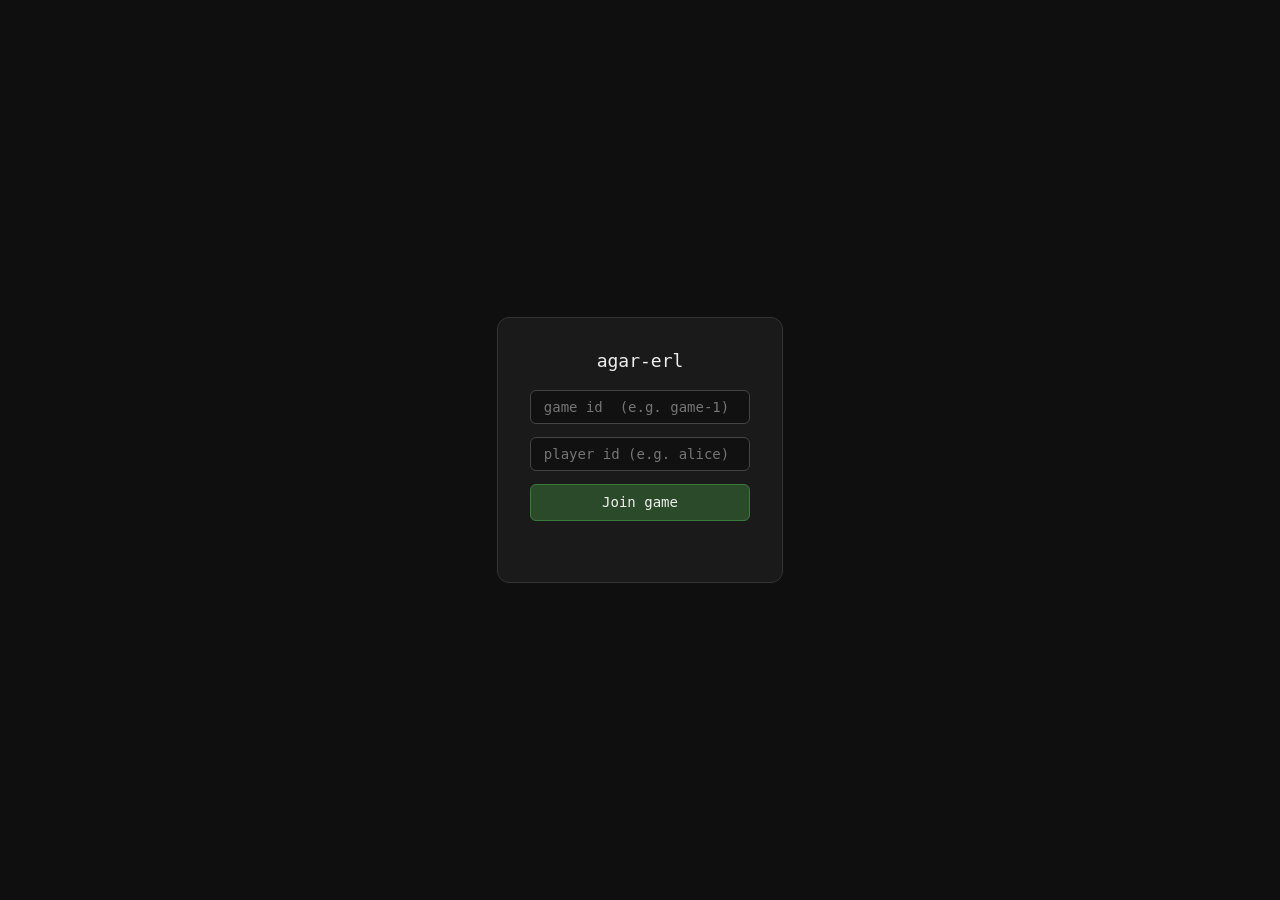
==== erl/erlang_game_server/test_agario.html @ 9a45f37e "erlang game server (first version)" ====
<!DOCTYPE html>
<html lang="en">
<head>
<meta charset="UTF-8">
<title>agar-erl</title>
<style>
  * { box-sizing: border-box; margin: 0; padding: 0; }
  body {
    font-family: monospace;
    background: #0f0f0f;
    color: #eee;
    display: flex;
    flex-direction: column;
    align-items: center;
    justify-content: center;
    min-height: 100vh;
    gap: 1rem;
  }

  /* ---- lobby ---- */
  #lobby {
    display: flex;
    flex-direction: column;
    align-items: center;
    gap: .8rem;
    padding: 2rem;
    border: 1px solid #333;
    border-radius: 12px;
    background: #1a1a1a;
  }
  #lobby h2 { font-size: 18px; font-weight: 500; margin-bottom: .4rem; }
  #lobby input {
    width: 220px; padding: .5rem .8rem;
    background: #111; border: 1px solid #444;
    border-radius: 6px; color: #eee;
    font-family: monospace; font-size: 14px;
  }
  #lobby input:focus { outline: none; border-color: #888; }
  #lobby button {
    width: 220px; padding: .6rem;
    background: #2a4a2a; border: 1px solid #3a7a3a;
    border-radius: 6px; color: #eee;
    font-family: monospace; font-size: 14px;
    cursor: pointer;
  }
  #lobby button:hover { background: #335533; }
  #lobby-error { font-size: 12px; color: #f66; min-height: 16px; }

  /* ---- game ---- */
  #game { display: none; flex-direction: column; align-items: center; gap: .5rem; }
  #hud {
    font-size: 12px; color: #888;
    display: flex; gap: 1.5rem;
  }
  #hud span { color: #ccc; }

  canvas {
    border: 1px solid #333;
    border-radius: 4px;
    cursor: none;
    display: block;
  }

  #legend {
    font-size: 11px; color: #555;
    display: flex; gap: 1rem;
  }
</style>
</head>
<body>

<!-- Lobby screen -->
<div id="lobby">
  <h2>agar-erl</h2>
  <input id="input-game"   placeholder="game id  (e.g. game-1)" />
  <input id="input-player" placeholder="player id (e.g. alice)" />
  <button id="btn-join">Join game</button>
  <div id="lobby-error"></div>
</div>

<!-- Game screen -->
<div id="game">
  <div id="hud">
    <div>game: <span id="hud-game"></span></div>
    <div>player: <span id="hud-player"></span></div>
    <div>players online: <span id="hud-count">0</span></div>
  </div>
  <canvas id="canvas"></canvas>
  <div id="legend">move your mouse to steer · your ball is highlighted</div>
</div>

<script>
  const ARENA_W  = 2000;
  const ARENA_H  = 2000;
  const SEND_HZ  = 20;   // how often to send direction to server (ms)

  const lobby      = document.getElementById('lobby');
  const gameDiv    = document.getElementById('game');
  const canvas     = document.getElementById('canvas');
  const ctx        = canvas.getContext('2d');
  const inputGame  = document.getElementById('input-game');
  const inputPlayer= document.getElementById('input-player');
  const btnJoin    = document.getElementById('btn-join');
  const lobbyError = document.getElementById('lobby-error');
  const hudGame    = document.getElementById('hud-game');
  const hudPlayer  = document.getElementById('hud-player');
  const hudCount   = document.getElementById('hud-count');

  let gameId   = '';
  let playerId = '';
  let ws       = null;
  let gameState = {};       // {playerId: {x, y, r}}
  let mouseX   = 0;
  let mouseY   = 0;
  let dirInterval = null;

  // ---- Canvas sizing ----
  // Fill the window minus some padding, keep aspect ratio of arena
  function resizeCanvas() {
    const maxW = window.innerWidth  - 40;
    const maxH = window.innerHeight - 120;
    const scale = Math.min(maxW / ARENA_W, maxH / ARENA_H);
    canvas.width  = Math.floor(ARENA_W * scale);
    canvas.height = Math.floor(ARENA_H * scale);
  }
  resizeCanvas();
  window.addEventListener('resize', () => { resizeCanvas(); render(); });

  // ---- Scale helpers ----
  function toCanvas(arenaX, arenaY) {
    return {
      cx: arenaX * canvas.width  / ARENA_W,
      cy: arenaY * canvas.height / ARENA_H
    };
  }
  function scaleR(r) {
    return r * canvas.width / ARENA_W;
  }

  // ---- Join ----
  btnJoin.addEventListener('click', () => {
    const g = inputGame.value.trim();
    const p = inputPlayer.value.trim();
    if (!g || !p) {
      lobbyError.textContent = 'fill in both fields';
      return;
    }
    gameId   = g;
    playerId = p;
    connect();
  });

  // allow Enter key in inputs
  [inputGame, inputPlayer].forEach(el => {
    el.addEventListener('keydown', e => {
      if (e.key === 'Enter') btnJoin.click();
    });
  });

  // ---- WebSocket ----
  function connect() {
    const url = `ws://localhost:49153/ws/${encodeURIComponent(gameId)}/${encodeURIComponent(playerId)}`;
    ws = new WebSocket(url);

    ws.onopen = () => {
      lobbyError.textContent = '';
      lobby.style.display  = 'none';
      gameDiv.style.display = 'flex';
      hudGame.textContent   = gameId;
      hudPlayer.textContent = playerId;
      startSendingDirection();
    };

    ws.onmessage = (e) => {
      try {
        const data = JSON.parse(e.data);
        gameState = data.players || {};
        hudCount.textContent = Object.keys(gameState).length;
        render();
      } catch(err) {
        console.error('parse error:', err, e.data);
      }
    };

    ws.onerror = () => {
      lobbyError.textContent = 'connection error — is the server running?';
      showLobby();
    };

    ws.onclose = () => {
      stopSendingDirection();
      showLobby();
    };
  }

  function showLobby() {
    gameDiv.style.display = 'none';
    lobby.style.display   = 'flex';
    gameState = {};
  }

  // ---- Mouse tracking ----
  canvas.addEventListener('mousemove', (e) => {
    const rect = canvas.getBoundingClientRect();
    mouseX = e.clientX - rect.left;
    mouseY = e.clientY - rect.top;
  });

  // ---- Direction sending ----
  // Compute direction from own ball to mouse, normalize, send to server.
  function startSendingDirection() {
    dirInterval = setInterval(() => {
      if (!ws || ws.readyState !== WebSocket.OPEN) return;

      const me = gameState[playerId];
      if (!me) return;   // not yet in state

      // own ball position in canvas coords
      const { cx, cy } = toCanvas(me.x, me.y);

      // vector from ball to mouse
      const ddx = mouseX - cx;
      const ddy = mouseY - cy;
      const len  = Math.sqrt(ddx * ddx + ddy * ddy);

      // if mouse is on top of the ball, send zero direction (stop)
      if (len < 1) {
        ws.send(JSON.stringify({dx: 0.0, dy: 0.0}));
        return;
      }

      // normalize to unit vector
      const dx = ddx / len;
      const dy = ddy / len;
      ws.send(JSON.stringify({dx, dy}));
    }, SEND_HZ);
  }

  function stopSendingDirection() {
    if (dirInterval) { clearInterval(dirInterval); dirInterval = null; }
  }

  // ---- Rendering ----
  // Palette: assign a stable color to each player name
  const colorPalette = [
    '#4fc3f7', '#81c784', '#ffb74d', '#f06292',
    '#ce93d8', '#80cbc4', '#fff176', '#ff8a65'
  ];
  const playerColors = {};
  let colorIndex = 0;

  function getColor(id) {
    if (!playerColors[id]) {
      playerColors[id] = colorPalette[colorIndex % colorPalette.length];
      colorIndex++;
    }
    return playerColors[id];
  }

  function render() {
    const W = canvas.width;
    const H = canvas.height;

    // Background
    ctx.fillStyle = '#111';
    ctx.fillRect(0, 0, W, H);

    // Grid (subtle)
    ctx.strokeStyle = '#1e1e1e';
    ctx.lineWidth = 0.5;
    const gridStep = W / 10;
    for (let x = 0; x <= W; x += gridStep) {
      ctx.beginPath(); ctx.moveTo(x, 0); ctx.lineTo(x, H); ctx.stroke();
    }
    for (let y = 0; y <= H; y += gridStep) {
      ctx.beginPath(); ctx.moveTo(0, y); ctx.lineTo(W, y); ctx.stroke();
    }

    // Draw all balls — own ball last (on top)
    const entries = Object.entries(gameState);
    const others  = entries.filter(([id]) => id !== playerId);
    const self    = entries.filter(([id]) => id === playerId);

    [...others, ...self].forEach(([id, p]) => {
      const { cx, cy } = toCanvas(p.x, p.y);
      const r = scaleR(p.r);
      const isMe = id === playerId;
      const color = getColor(id);

      // Ball fill
      ctx.beginPath();
      ctx.arc(cx, cy, r, 0, Math.PI * 2);
      ctx.fillStyle = isMe ? color : color + '99';  // own ball fully opaque
      ctx.fill();

      // Border — thicker for own ball
      ctx.strokeStyle = isMe ? '#fff' : color;
      ctx.lineWidth   = isMe ? 2 : 0.5;
      ctx.stroke();

      // Player name label
      ctx.fillStyle  = '#fff';
      ctx.font       = `${Math.max(10, r * 0.8)}px monospace`;
      ctx.textAlign  = 'center';
      ctx.textBaseline = 'middle';
      ctx.fillText(id, cx, cy);
    });
  }

  // Initial blank render
  render();
</script>
</body>
</html>
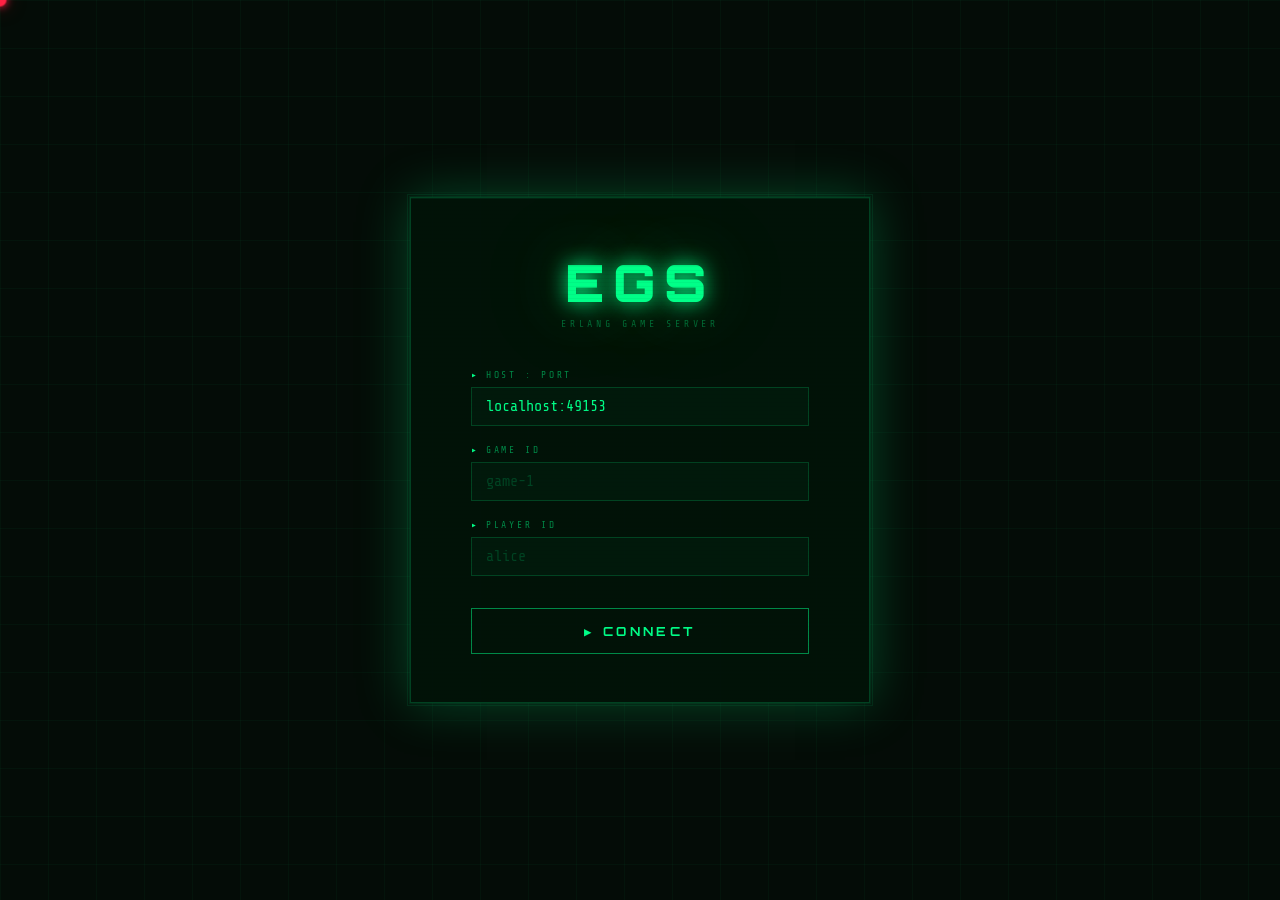
==== commit f87566b4: "ErlangGameServer main commit:  - separate registry removed, moved into mgmt  - game logic utils crea" ====
--- a/erl/erlang_game_server/test_agario.html
+++ b/erl/erlang_game_server/test_agario.html
@@ -1,314 +1,699 @@
 <!DOCTYPE html>
-<html lang="en">
+<html lang="it">
 <head>
 <meta charset="UTF-8">
-<title>agar-erl</title>
+<meta name="viewport" content="width=device-width, initial-scale=1.0">
+<title>EGS — Erlang Game Server</title>
+<link href="https://fonts.googleapis.com/css2?family=Share+Tech+Mono&family=Orbitron:wght@400;700;900&display=swap" rel="stylesheet">
 <style>
-  * { box-sizing: border-box; margin: 0; padding: 0; }
-  body {
-    font-family: monospace;
-    background: #0f0f0f;
-    color: #eee;
-    display: flex;
-    flex-direction: column;
-    align-items: center;
-    justify-content: center;
-    min-height: 100vh;
-    gap: 1rem;
-  }
-
-  /* ---- lobby ---- */
-  #lobby {
-    display: flex;
-    flex-direction: column;
-    align-items: center;
-    gap: .8rem;
-    padding: 2rem;
-    border: 1px solid #333;
-    border-radius: 12px;
-    background: #1a1a1a;
-  }
-  #lobby h2 { font-size: 18px; font-weight: 500; margin-bottom: .4rem; }
-  #lobby input {
-    width: 220px; padding: .5rem .8rem;
-    background: #111; border: 1px solid #444;
-    border-radius: 6px; color: #eee;
-    font-family: monospace; font-size: 14px;
-  }
-  #lobby input:focus { outline: none; border-color: #888; }
-  #lobby button {
-    width: 220px; padding: .6rem;
-    background: #2a4a2a; border: 1px solid #3a7a3a;
-    border-radius: 6px; color: #eee;
-    font-family: monospace; font-size: 14px;
-    cursor: pointer;
-  }
-  #lobby button:hover { background: #335533; }
-  #lobby-error { font-size: 12px; color: #f66; min-height: 16px; }
-
-  /* ---- game ---- */
-  #game { display: none; flex-direction: column; align-items: center; gap: .5rem; }
-  #hud {
-    font-size: 12px; color: #888;
-    display: flex; gap: 1.5rem;
-  }
-  #hud span { color: #ccc; }
-
-  canvas {
-    border: 1px solid #333;
-    border-radius: 4px;
-    cursor: none;
-    display: block;
-  }
-
-  #legend {
-    font-size: 11px; color: #555;
-    display: flex; gap: 1rem;
-  }
+*, *::before, *::after { box-sizing: border-box; margin: 0; padding: 0; }
+
+:root {
+  --green:      #00ff88;
+  --green-dim:  rgba(0, 255, 136, 0.55);
+  --green-glow: rgba(0, 255, 136, 0.25);
+  --red:        #ff2244;
+  --red-glow:   rgba(255, 34, 68, 0.4);
+  --bg:         #040c07;
+  --panel-bg:   rgba(2, 18, 8, 0.95);
+  --border:     rgba(0, 255, 136, 0.2);
+}
+
+html, body {
+  width: 100%; height: 100%;
+  background: var(--bg);
+  color: var(--green);
+  font-family: 'Share Tech Mono', monospace;
+  cursor: none;
+  overflow: hidden;
+  /* Global grid texture */
+  background-image:
+    linear-gradient(rgba(0,255,136,0.03) 1px, transparent 1px),
+    linear-gradient(90deg, rgba(0,255,136,0.03) 1px, transparent 1px);
+  background-size: 48px 48px;
+}
+
+/* ─── Mouse dot ──────────────────────────────────────── */
+#mouse-dot {
+  position: fixed;
+  width: 13px; height: 13px;
+  background: var(--red);
+  border-radius: 50%;
+  box-shadow: 0 0 8px var(--red), 0 0 22px var(--red-glow);
+  pointer-events: none;
+  transform: translate(-50%, -50%);
+  z-index: 9999;
+  will-change: left, top;
+}
+
+/* ─── LOGIN SCREEN ───────────────────────────────────── */
+#login-screen {
+  position: absolute; inset: 0;
+  display: flex;
+  align-items: center;
+  justify-content: center;
+}
+
+.panel {
+  position: relative;
+  border: 1px solid var(--border);
+  background: var(--panel-bg);
+  padding: 52px 60px 48px;
+  width: min(460px, 90vw);
+  box-shadow:
+    0 0 0 1px rgba(0,255,136,0.06),
+    0 0 50px var(--green-glow),
+    inset 0 1px 0 rgba(0,255,136,0.07);
+}
+
+/* Scanlines overlay */
+.panel::after {
+  content: '';
+  position: absolute; inset: 0;
+  background: repeating-linear-gradient(
+    0deg, transparent, transparent 3px,
+    rgba(0,0,0,0.04) 3px, rgba(0,0,0,0.04) 4px
+  );
+  pointer-events: none;
+}
+
+/* Corner ticks */
+.panel::before {
+  content: '';
+  position: absolute;
+  inset: -4px;
+  border: 1px solid rgba(0,255,136,0.08);
+  pointer-events: none;
+}
+
+.logo {
+  font-family: 'Orbitron', monospace;
+  font-size: 3.2rem;
+  font-weight: 900;
+  letter-spacing: 0.18em;
+  text-align: center;
+  color: var(--green);
+  text-shadow: 0 0 20px var(--green), 0 0 60px var(--green-glow), 0 0 100px var(--green-glow);
+  animation: flicker 8s infinite;
+}
+
+@keyframes flicker {
+  0%, 95%, 97%, 99%, 100% { opacity: 1; }
+  96%, 98% { opacity: 0.85; }
+}
+
+.subtitle {
+  text-align: center;
+  font-size: 0.62rem;
+  letter-spacing: 0.38em;
+  color: rgba(0,255,136,0.35);
+  text-transform: uppercase;
+  margin-top: 4px;
+  margin-bottom: 40px;
+}
+
+.field + .field { margin-top: 18px; }
+
+.field-label {
+  display: block;
+  font-size: 0.6rem;
+  letter-spacing: 0.3em;
+  color: rgba(0,255,136,0.5);
+  text-transform: uppercase;
+  margin-bottom: 7px;
+}
+
+.field-label .marker { color: var(--green); margin-right: 6px; }
+
+.field-input {
+  width: 100%;
+  background: rgba(0,255,136,0.03);
+  border: 1px solid rgba(0,255,136,0.18);
+  color: var(--green);
+  font-family: 'Share Tech Mono', monospace;
+  font-size: 0.95rem;
+  padding: 10px 14px;
+  outline: none;
+  transition: border-color 0.15s, box-shadow 0.15s, background 0.15s;
+  caret-color: var(--green);
+}
+
+.field-input:focus {
+  border-color: rgba(0,255,136,0.55);
+  background: rgba(0,255,136,0.06);
+  box-shadow: 0 0 14px var(--green-glow);
+}
+
+.field-input::placeholder { color: rgba(0,255,136,0.18); }
+
+.connect-btn {
+  display: block;
+  width: 100%;
+  margin-top: 32px;
+  padding: 14px 20px;
+  background: transparent;
+  border: 1px solid rgba(0,255,136,0.5);
+  color: var(--green);
+  font-family: 'Orbitron', monospace;
+  font-size: 0.78rem;
+  font-weight: 700;
+  letter-spacing: 0.28em;
+  text-transform: uppercase;
+  cursor: none;
+  transition: background 0.15s, box-shadow 0.15s, border-color 0.15s;
+  position: relative;
+  overflow: hidden;
+}
+
+.connect-btn::before {
+  content: '';
+  position: absolute; inset: 0;
+  background: linear-gradient(90deg, transparent, rgba(0,255,136,0.06), transparent);
+  transform: translateX(-100%);
+  transition: transform 0.4s;
+}
+
+.connect-btn:hover::before { transform: translateX(100%); }
+
+.connect-btn:hover {
+  background: rgba(0,255,136,0.1);
+  border-color: var(--green);
+  box-shadow: 0 0 24px var(--green-glow);
+}
+
+.connect-btn:disabled {
+  opacity: 0.5;
+  pointer-events: none;
+}
+
+.error-box {
+  margin-top: 16px;
+  padding: 10px 14px;
+  border: 1px solid rgba(255,34,68,0.35);
+  background: rgba(255,34,68,0.06);
+  color: #ff4466;
+  font-size: 0.77rem;
+  letter-spacing: 0.04em;
+  line-height: 1.5;
+  display: none;
+}
+
+.error-box.visible {
+  display: block;
+  animation: slideIn 0.25s ease;
+}
+
+@keyframes slideIn {
+  from { opacity: 0; transform: translateY(-6px); }
+  to   { opacity: 1; transform: translateY(0); }
+}
+
+/* ─── GAME SCREEN ────────────────────────────────────── */
+#game-screen {
+  position: absolute; inset: 0;
+  display: none;
+  flex-direction: column;
+  align-items: center;
+  justify-content: center;
+  gap: 10px;
+}
+
+#game-screen.active { display: flex; }
+
+.hud {
+  display: flex;
+  align-items: center;
+  justify-content: space-between;
+  width: 100%;
+  padding: 0 14px;
+}
+
+.hud-info {
+  font-size: 0.65rem;
+  letter-spacing: 0.18em;
+  color: rgba(0,255,136,0.45);
+  line-height: 1.8;
+}
+
+.hud-info b { color: var(--green); font-weight: normal; }
+
+.hud-players {
+  font-size: 0.65rem;
+  letter-spacing: 0.12em;
+  color: rgba(0,255,136,0.35);
+}
+
+.hud-players b { color: var(--green); }
+
+.quit-btn {
+  padding: 7px 22px;
+  background: transparent;
+  border: 1px solid rgba(255,34,68,0.4);
+  color: #ff4466;
+  font-family: 'Orbitron', monospace;
+  font-size: 0.65rem;
+  font-weight: 700;
+  letter-spacing: 0.22em;
+  text-transform: uppercase;
+  cursor: none;
+  transition: background 0.15s, box-shadow 0.15s;
+}
+
+.quit-btn:hover {
+  background: rgba(255,34,68,0.1);
+  box-shadow: 0 0 16px var(--red-glow);
+}
+
+#arena-canvas {
+  border: 1px solid rgba(0,255,136,0.18);
+  box-shadow:
+    0 0 0 1px rgba(0,255,136,0.05),
+    0 0 40px var(--green-glow),
+    0 0 100px rgba(0,255,136,0.06);
+  display: block;
+  /* canvas is below the mouse dot */
+}
 </style>
 </head>
 <body>
 
-<!-- Lobby screen -->
-<div id="lobby">
-  <h2>agar-erl</h2>
-  <input id="input-game"   placeholder="game id  (e.g. game-1)" />
-  <input id="input-player" placeholder="player id (e.g. alice)" />
-  <button id="btn-join">Join game</button>
-  <div id="lobby-error"></div>
+<!-- Always-visible mouse dot -->
+<div id="mouse-dot"></div>
+
+<!-- ═══ LOGIN SCREEN ════════════════════════════════════ -->
+<div id="login-screen">
+  <div class="panel">
+    <div class="logo">EGS</div>
+    <div class="subtitle">Erlang Game Server</div>
+
+    <div class="field">
+      <label class="field-label" for="inp-host"><span class="marker">▸</span>Host : Port</label>
+      <input class="field-input" id="inp-host" type="text"
+             value="localhost:49153" autocomplete="off" spellcheck="false">
+    </div>
+    <div class="field">
+      <label class="field-label" for="inp-game"><span class="marker">▸</span>Game ID</label>
+      <input class="field-input" id="inp-game" type="text"
+             placeholder="game-1" autocomplete="off" spellcheck="false">
+    </div>
+    <div class="field">
+      <label class="field-label" for="inp-player"><span class="marker">▸</span>Player ID</label>
+      <input class="field-input" id="inp-player" type="text"
+             placeholder="alice" autocomplete="off" spellcheck="false">
+    </div>
+
+    <button class="connect-btn" id="connect-btn">▶ Connect</button>
+    <div class="error-box" id="error-box"></div>
+  </div>
 </div>
 
-<!-- Game screen -->
-<div id="game">
-  <div id="hud">
-    <div>game: <span id="hud-game"></span></div>
-    <div>player: <span id="hud-player"></span></div>
-    <div>players online: <span id="hud-count">0</span></div>
+<!-- ═══ GAME SCREEN ═════════════════════════════════════ -->
+<div id="game-screen" id="game-screen">
+  <div class="hud" id="hud">
+    <div class="hud-info">
+      GAME <b id="hud-game">—</b> &nbsp;·&nbsp; PLAYER <b id="hud-player">—</b>
+    </div>
+    <div class="hud-players">PLAYERS: <b id="hud-count">0</b></div>
+    <button class="quit-btn" id="quit-btn">✕ Quit</button>
   </div>
-  <canvas id="canvas"></canvas>
-  <div id="legend">move your mouse to steer · your ball is highlighted</div>
+  <canvas id="arena-canvas"></canvas>
 </div>
 
 <script>
-  const ARENA_W  = 2000;
-  const ARENA_H  = 2000;
-  const SEND_HZ  = 20;   // how often to send direction to server (ms)
-
-  const lobby      = document.getElementById('lobby');
-  const gameDiv    = document.getElementById('game');
-  const canvas     = document.getElementById('canvas');
-  const ctx        = canvas.getContext('2d');
-  const inputGame  = document.getElementById('input-game');
-  const inputPlayer= document.getElementById('input-player');
-  const btnJoin    = document.getElementById('btn-join');
-  const lobbyError = document.getElementById('lobby-error');
-  const hudGame    = document.getElementById('hud-game');
-  const hudPlayer  = document.getElementById('hud-player');
-  const hudCount   = document.getElementById('hud-count');
-
-  let gameId   = '';
-  let playerId = '';
-  let ws       = null;
-  let gameState = {};       // {playerId: {x, y, r}}
-  let mouseX   = 0;
-  let mouseY   = 0;
-  let dirInterval = null;
-
-  // ---- Canvas sizing ----
-  // Fill the window minus some padding, keep aspect ratio of arena
-  function resizeCanvas() {
-    const maxW = window.innerWidth  - 40;
-    const maxH = window.innerHeight - 120;
-    const scale = Math.min(maxW / ARENA_W, maxH / ARENA_H);
-    canvas.width  = Math.floor(ARENA_W * scale);
-    canvas.height = Math.floor(ARENA_H * scale);
-  }
+"use strict";
+
+// ──────────────────────────────────────────────────────────
+// CONSTANTS
+// ──────────────────────────────────────────────────────────
+const ARENA_W = 2000;
+const ARENA_H = 2000;
+
+// ──────────────────────────────────────────────────────────
+// STATE
+// ──────────────────────────────────────────────────────────
+let ws           = null;
+let myGameId     = '';
+let myPlayerId   = '';
+let latestBalls  = [];        // last parsed balls from server
+let mouseX       = 0;         // viewport coords
+let mouseY       = 0;
+let everConnected = false;    // received at least one WS message
+let sendTimer    = null;
+let rafId        = null;
+
+// ──────────────────────────────────────────────────────────
+// DOM REFS
+// ──────────────────────────────────────────────────────────
+const $mouseDot    = document.getElementById('mouse-dot');
+const $loginScreen = document.getElementById('login-screen');
+const $gameScreen  = document.getElementById('game-screen');
+const $canvas      = document.getElementById('arena-canvas');
+const ctx          = $canvas.getContext('2d');
+const $errorBox    = document.getElementById('error-box');
+const $connectBtn  = document.getElementById('connect-btn');
+const $quitBtn     = document.getElementById('quit-btn');
+const $hudGame     = document.getElementById('hud-game');
+const $hudPlayer   = document.getElementById('hud-player');
+const $hudCount    = document.getElementById('hud-count');
+
+// ──────────────────────────────────────────────────────────
+// MOUSE TRACKING
+// ──────────────────────────────────────────────────────────
+document.addEventListener('mousemove', e => {
+  mouseX = e.clientX;
+  mouseY = e.clientY;
+  $mouseDot.style.left = mouseX + 'px';
+  $mouseDot.style.top  = mouseY + 'px';
+});
+
+// ──────────────────────────────────────────────────────────
+// CANVAS SIZING  (square, fits viewport)
+// ──────────────────────────────────────────────────────────
+function resizeCanvas() {
+  const hudH = document.getElementById('hud').offsetHeight + 10 + 20; // gap + bottom margin
+  const avW  = window.innerWidth  - 28;
+  const avH  = window.innerHeight - hudH - 28;
+  const side = Math.floor(Math.min(avW, avH));
+  $canvas.width  = side;
+  $canvas.height = side;
+}
+
+window.addEventListener('resize', resizeCanvas);
+
+// ──────────────────────────────────────────────────────────
+// COORDINATE HELPERS
+// ──────────────────────────────────────────────────────────
+// Arena units → canvas pixels
+function a2c(ax, ay) {
+  return [
+    (ax / ARENA_W) * $canvas.width,
+    (ay / ARENA_H) * $canvas.height,
+  ];
+}
+
+// Mouse viewport coords → arena units
+function mouseToArena() {
+  const r = $canvas.getBoundingClientRect();
+  return [
+    ((mouseX - r.left) / $canvas.width)  * ARENA_W,
+    ((mouseY - r.top)  / $canvas.height) * ARENA_H,
+  ];
+}
+
+// Is mouse inside canvas bounding rect?
+function mouseInCanvas() {
+  const r = $canvas.getBoundingClientRect();
+  return mouseX >= r.left && mouseX <= r.right &&
+         mouseY >= r.top  && mouseY <= r.bottom;
+}
+
+// ──────────────────────────────────────────────────────────
+// DIRECTION COMPUTATION
+// ──────────────────────────────────────────────────────────
+function computeDir() {
+  const me = latestBalls.find(b => b.id === myPlayerId);
+  if (!me) return [0, 0];
+
+  const [mx, my] = mouseToArena();
+  const vx = mx - me.x;
+  const vy = my - me.y;
+  const len = Math.hypot(vx, vy);
+  if (len < 0.5) return [0, 0];
+  return [vx / len, vy / len];
+}
+
+// ──────────────────────────────────────────────────────────
+// WS SEND
+// ──────────────────────────────────────────────────────────
+function sendDir() {
+  if (!ws || ws.readyState !== WebSocket.OPEN) return;
+  const [dx, dy] = computeDir();
+  ws.send(`{"dx":${dx.toFixed(4)},"dy":${dy.toFixed(4)}}`);
+}
+
+// ──────────────────────────────────────────────────────────
+// RENDERING
+// ──────────────────────────────────────────────────────────
+
+// Deterministic hue from an ID string
+function idToHue(id) {
+  let h = 5381;
+  for (let i = 0; i < id.length; i++) h = ((h * 33) ^ id.charCodeAt(i)) >>> 0;
+  return h % 360;
+}
+
+// Pre-built color palette per player (cached)
+const colorCache = new Map();
+function getColor(id) {
+  if (!colorCache.has(id)) {
+    const hue = idToHue(id);
+    colorCache.set(id, {
+      fill:  `hsl(${hue},90%,58%)`,
+      fill2: `hsl(${hue},70%,32%)`,
+      glow:  `hsla(${hue},100%,60%,0.18)`,
+      ring:  `hsla(${hue},100%,70%,0.65)`,
+      label: `hsl(${hue},100%,82%)`,
+    });
+  }
+  return colorCache.get(id);
+}
+
+function renderFrame() {
+  const W = $canvas.width, H = $canvas.height;
+  if (!W || !H) { rafId = requestAnimationFrame(renderFrame); return; }
+
+  const scale = W / ARENA_W;
+
+  // ── Background
+  ctx.fillStyle = '#020d04';
+  ctx.fillRect(0, 0, W, H);
+
+  // ── Arena grid
+  ctx.strokeStyle = 'rgba(0,255,136,0.05)';
+  ctx.lineWidth = 1;
+  const GRID = 10;
+  const gs = W / GRID;
+  for (let i = 0; i <= GRID; i++) {
+    const p = Math.round(i * gs) + 0.5;
+    ctx.beginPath(); ctx.moveTo(p, 0); ctx.lineTo(p, H); ctx.stroke();
+    ctx.beginPath(); ctx.moveTo(0, p); ctx.lineTo(W, p); ctx.stroke();
+  }
+
+  // ── Arena border
+  ctx.strokeStyle = 'rgba(0,255,136,0.28)';
+  ctx.lineWidth = 1.5;
+  ctx.strokeRect(1, 1, W - 2, H - 2);
+
+  // ── Find my ball (for direction line)
+  const myBall = latestBalls.find(b => b.id === myPlayerId);
+
+  // ── Direction line (mouse → my ball) – only if mouse is inside canvas
+  if (myBall && mouseInCanvas()) {
+    const [bx, by] = a2c(myBall.x, myBall.y);
+    const r = $canvas.getBoundingClientRect();
+    const mx = mouseX - r.left;
+    const my = mouseY - r.top;
+    ctx.beginPath();
+    ctx.moveTo(bx, by);
+    ctx.lineTo(mx, my);
+    ctx.strokeStyle = 'rgba(255,34,68,0.18)';
+    ctx.lineWidth = 1;
+    ctx.setLineDash([4, 7]);
+    ctx.stroke();
+    ctx.setLineDash([]);
+  }
+
+  // ── Balls
+  for (const ball of latestBalls) {
+    const [cx, cy] = a2c(ball.x, ball.y);
+    const r  = (ball.r || 20) * scale;
+    const isMe = ball.id === myPlayerId;
+    const col = getColor(ball.id);
+
+    // Outer glow halo
+    const grd = ctx.createRadialGradient(cx, cy, r * 0.4, cx, cy, r * 2.8);
+    grd.addColorStop(0, col.glow);
+    grd.addColorStop(1, 'transparent');
+    ctx.beginPath(); ctx.arc(cx, cy, r * 2.8, 0, Math.PI * 2);
+    ctx.fillStyle = grd; ctx.fill();
+
+    // Body gradient
+    const bg = ctx.createRadialGradient(cx - r*0.3, cy - r*0.35, r*0.05, cx, cy, r);
+    bg.addColorStop(0, col.fill);
+    bg.addColorStop(1, col.fill2);
+    ctx.beginPath(); ctx.arc(cx, cy, r, 0, Math.PI * 2);
+    ctx.fillStyle = bg;
+    ctx.fill();
+
+    // Specular highlight
+    ctx.beginPath(); ctx.arc(cx - r*0.28, cy - r*0.3, r*0.22, 0, Math.PI * 2);
+    ctx.fillStyle = 'rgba(255,255,255,0.22)';
+    ctx.fill();
+
+    // Own-player ring
+    if (isMe) {
+      ctx.beginPath(); ctx.arc(cx, cy, r + 4, 0, Math.PI * 2);
+      ctx.strokeStyle = col.ring;
+      ctx.lineWidth = 2;
+      ctx.stroke();
+      // Second pulsing ring (CSS can't do this on canvas, use a simple alpha trick)
+      ctx.beginPath(); ctx.arc(cx, cy, r + 9, 0, Math.PI * 2);
+      ctx.strokeStyle = col.ring.replace('0.65', '0.2');
+      ctx.lineWidth = 1;
+      ctx.stroke();
+    }
+
+    // Label inside ball
+    const fontSize = Math.max(9, Math.min(r * 0.85, 18));
+    ctx.font = `bold ${fontSize}px "Share Tech Mono", monospace`;
+    ctx.textAlign = 'center';
+    ctx.textBaseline = 'middle';
+    ctx.fillStyle = isMe ? '#fff' : 'rgba(255,255,255,0.82)';
+    ctx.fillText(ball.id.length > 7 ? ball.id.slice(0, 6) + '…' : ball.id, cx, cy);
+
+    // "YOU" tag above for own player
+    if (isMe) {
+      const tagSize = Math.max(8, r * 0.55);
+      ctx.font = `${tagSize}px "Share Tech Mono", monospace`;
+      ctx.fillStyle = col.label;
+      ctx.fillText('YOU', cx, cy - r - tagSize - 2);
+    }
+  }
+
+  // ── Mouse on canvas: draw red dot on top of everything
+  if (mouseInCanvas()) {
+    const r = $canvas.getBoundingClientRect();
+    const mx = mouseX - r.left;
+    const my = mouseY - r.top;
+    // Outer glow
+    const mg = ctx.createRadialGradient(mx, my, 0, mx, my, 18);
+    mg.addColorStop(0, 'rgba(255,34,68,0.3)');
+    mg.addColorStop(1, 'transparent');
+    ctx.beginPath(); ctx.arc(mx, my, 18, 0, Math.PI * 2);
+    ctx.fillStyle = mg; ctx.fill();
+    // Dot
+    ctx.beginPath(); ctx.arc(mx, my, 6, 0, Math.PI * 2);
+    ctx.fillStyle = '#ff2244'; ctx.fill();
+  }
+
+  $hudCount.textContent = latestBalls.length;
+  rafId = requestAnimationFrame(renderFrame);
+}
+
+// ──────────────────────────────────────────────────────────
+// SCREEN TRANSITIONS
+// ──────────────────────────────────────────────────────────
+function showError(msg) {
+  $errorBox.textContent = '> ' + msg;
+  $errorBox.classList.add('visible');
+  $connectBtn.disabled  = false;
+  $connectBtn.textContent = '▶ Connect';
+}
+
+function enterGame() {
+  everConnected = true;
+  $hudGame.textContent   = myGameId;
+  $hudPlayer.textContent = myPlayerId;
+  $errorBox.classList.remove('visible');
+  $loginScreen.style.display = 'none';
+  $gameScreen.classList.add('active');
   resizeCanvas();
-  window.addEventListener('resize', () => { resizeCanvas(); render(); });
-
-  // ---- Scale helpers ----
-  function toCanvas(arenaX, arenaY) {
-    return {
-      cx: arenaX * canvas.width  / ARENA_W,
-      cy: arenaY * canvas.height / ARENA_H
-    };
-  }
-  function scaleR(r) {
-    return r * canvas.width / ARENA_W;
-  }
-
-  // ---- Join ----
-  btnJoin.addEventListener('click', () => {
-    const g = inputGame.value.trim();
-    const p = inputPlayer.value.trim();
-    if (!g || !p) {
-      lobbyError.textContent = 'fill in both fields';
-      return;
+  rafId = requestAnimationFrame(renderFrame);
+  sendTimer = setInterval(sendDir, 20);
+}
+
+function leaveGame(errMsg) {
+  cancelAnimationFrame(rafId);
+  clearInterval(sendTimer);
+  everConnected = false;
+  latestBalls   = [];
+  $gameScreen.classList.remove('active');
+  $loginScreen.style.display = 'flex';
+  $connectBtn.disabled = false;
+  $connectBtn.textContent = '▶ Connect';
+  if (errMsg) showError(errMsg);
+  else $errorBox.classList.remove('visible');
+}
+
+// ──────────────────────────────────────────────────────────
+// WEBSOCKET CONNECT
+// ──────────────────────────────────────────────────────────
+function connect() {
+  const host   = document.getElementById('inp-host').value.trim();
+  const gameId = document.getElementById('inp-game').value.trim();
+  const playId = document.getElementById('inp-player').value.trim();
+
+  if (!host || !gameId || !playId) {
+    showError('ERROR: tutti i campi sono obbligatori');
+    return;
+  }
+
+  $errorBox.classList.remove('visible');
+  $connectBtn.disabled = true;
+  $connectBtn.textContent = '… Connecting';
+
+  myGameId   = gameId;
+  myPlayerId = playId;
+  everConnected = false;
+
+  const url = `ws://${host}/ws/${encodeURIComponent(gameId)}/${encodeURIComponent(playId)}`;
+
+  try {
+    ws = new WebSocket(url);
+  } catch (e) {
+    showError(`ERROR: indirizzo non valido — ${e.message}`);
+    return;
+  }
+
+  // onopen: don't switch screens yet, wait for first message
+  ws.onopen = () => { /* waiting… */ };
+
+  ws.onmessage = e => {
+    let data;
+    try { data = JSON.parse(e.data); } catch (_) { return; }
+    if (Array.isArray(data.balls)) latestBalls = data.balls;
+
+    if (!everConnected) enterGame();
+  };
+
+  ws.onclose = e => {
+    if (!everConnected) {
+      // Never received a frame — connection failed
+      if (e.code === 1008) {
+        showError(`ERROR: game "${myGameId}" non trovato sul server`);
+      } else if (e.code === 1006) {
+        showError(`ERROR: impossibile connettersi a ${host}`);
+      } else {
+        showError(`ERROR: connessione rifiutata (code ${e.code})`);
+      }
+    } else {
+      // Was playing, got disconnected
+      leaveGame(`DISCONNECTED: codice ${e.code}`);
     }
-    gameId   = g;
-    playerId = p;
-    connect();
-  });
-
-  // allow Enter key in inputs
-  [inputGame, inputPlayer].forEach(el => {
-    el.addEventListener('keydown', e => {
-      if (e.key === 'Enter') btnJoin.click();
-    });
-  });
-
-  // ---- WebSocket ----
-  function connect() {
-    const url = `ws://localhost:49153/ws/${encodeURIComponent(gameId)}/${encodeURIComponent(playerId)}`;
-    ws = new WebSocket(url);
-
-    ws.onopen = () => {
-      lobbyError.textContent = '';
-      lobby.style.display  = 'none';
-      gameDiv.style.display = 'flex';
-      hudGame.textContent   = gameId;
-      hudPlayer.textContent = playerId;
-      startSendingDirection();
-    };
-
-    ws.onmessage = (e) => {
-      try {
-        const data = JSON.parse(e.data);
-        gameState = data.players || {};
-        hudCount.textContent = Object.keys(gameState).length;
-        render();
-      } catch(err) {
-        console.error('parse error:', err, e.data);
-      }
-    };
-
-    ws.onerror = () => {
-      lobbyError.textContent = 'connection error — is the server running?';
-      showLobby();
-    };
-
-    ws.onclose = () => {
-      stopSendingDirection();
-      showLobby();
-    };
-  }
-
-  function showLobby() {
-    gameDiv.style.display = 'none';
-    lobby.style.display   = 'flex';
-    gameState = {};
-  }
-
-  // ---- Mouse tracking ----
-  canvas.addEventListener('mousemove', (e) => {
-    const rect = canvas.getBoundingClientRect();
-    mouseX = e.clientX - rect.left;
-    mouseY = e.clientY - rect.top;
-  });
-
-  // ---- Direction sending ----
-  // Compute direction from own ball to mouse, normalize, send to server.
-  function startSendingDirection() {
-    dirInterval = setInterval(() => {
-      if (!ws || ws.readyState !== WebSocket.OPEN) return;
-
-      const me = gameState[playerId];
-      if (!me) return;   // not yet in state
-
-      // own ball position in canvas coords
-      const { cx, cy } = toCanvas(me.x, me.y);
-
-      // vector from ball to mouse
-      const ddx = mouseX - cx;
-      const ddy = mouseY - cy;
-      const len  = Math.sqrt(ddx * ddx + ddy * ddy);
-
-      // if mouse is on top of the ball, send zero direction (stop)
-      if (len < 1) {
-        ws.send(JSON.stringify({dx: 0.0, dy: 0.0}));
-        return;
-      }
-
-      // normalize to unit vector
-      const dx = ddx / len;
-      const dy = ddy / len;
-      ws.send(JSON.stringify({dx, dy}));
-    }, SEND_HZ);
-  }
-
-  function stopSendingDirection() {
-    if (dirInterval) { clearInterval(dirInterval); dirInterval = null; }
-  }
-
-  // ---- Rendering ----
-  // Palette: assign a stable color to each player name
-  const colorPalette = [
-    '#4fc3f7', '#81c784', '#ffb74d', '#f06292',
-    '#ce93d8', '#80cbc4', '#fff176', '#ff8a65'
-  ];
-  const playerColors = {};
-  let colorIndex = 0;
-
-  function getColor(id) {
-    if (!playerColors[id]) {
-      playerColors[id] = colorPalette[colorIndex % colorPalette.length];
-      colorIndex++;
-    }
-    return playerColors[id];
-  }
-
-  function render() {
-    const W = canvas.width;
-    const H = canvas.height;
-
-    // Background
-    ctx.fillStyle = '#111';
-    ctx.fillRect(0, 0, W, H);
-
-    // Grid (subtle)
-    ctx.strokeStyle = '#1e1e1e';
-    ctx.lineWidth = 0.5;
-    const gridStep = W / 10;
-    for (let x = 0; x <= W; x += gridStep) {
-      ctx.beginPath(); ctx.moveTo(x, 0); ctx.lineTo(x, H); ctx.stroke();
-    }
-    for (let y = 0; y <= H; y += gridStep) {
-      ctx.beginPath(); ctx.moveTo(0, y); ctx.lineTo(W, y); ctx.stroke();
-    }
-
-    // Draw all balls — own ball last (on top)
-    const entries = Object.entries(gameState);
-    const others  = entries.filter(([id]) => id !== playerId);
-    const self    = entries.filter(([id]) => id === playerId);
-
-    [...others, ...self].forEach(([id, p]) => {
-      const { cx, cy } = toCanvas(p.x, p.y);
-      const r = scaleR(p.r);
-      const isMe = id === playerId;
-      const color = getColor(id);
-
-      // Ball fill
-      ctx.beginPath();
-      ctx.arc(cx, cy, r, 0, Math.PI * 2);
-      ctx.fillStyle = isMe ? color : color + '99';  // own ball fully opaque
-      ctx.fill();
-
-      // Border — thicker for own ball
-      ctx.strokeStyle = isMe ? '#fff' : color;
-      ctx.lineWidth   = isMe ? 2 : 0.5;
-      ctx.stroke();
-
-      // Player name label
-      ctx.fillStyle  = '#fff';
-      ctx.font       = `${Math.max(10, r * 0.8)}px monospace`;
-      ctx.textAlign  = 'center';
-      ctx.textBaseline = 'middle';
-      ctx.fillText(id, cx, cy);
-    });
-  }
-
-  // Initial blank render
-  render();
+  };
+
+  ws.onerror = () => { /* onclose fires right after — handled there */ };
+}
+
+// ──────────────────────────────────────────────────────────
+// QUIT
+// ──────────────────────────────────────────────────────────
+$quitBtn.addEventListener('click', () => {
+  if (ws) {
+    ws.onclose = null;  // suppress disconnect error on intentional quit
+    ws.close(1000, 'quit');
+  }
+  leaveGame(null);
+});
+
+// ──────────────────────────────────────────────────────────
+// KEYBOARD
+// ──────────────────────────────────────────────────────────
+document.addEventListener('keydown', e => {
+  if (e.key === 'Enter' && $loginScreen.style.display !== 'none') connect();
+});
+
+$connectBtn.addEventListener('click', connect);
 </script>
 </body>
-</html>+</html>
